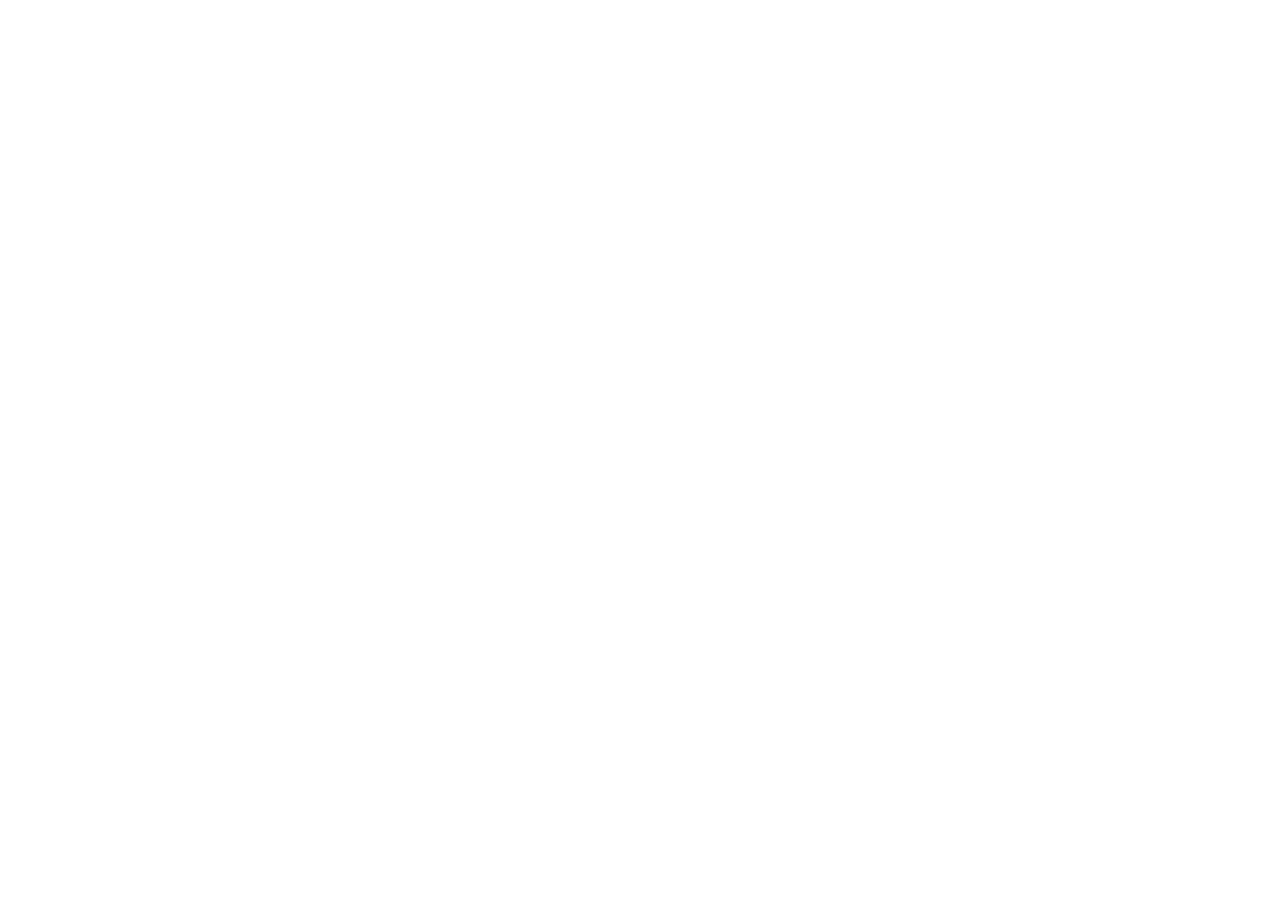
==== j-hope.html @ 71155b99 "06/12 12:53" ====
<!DOCTYPE html>
<html lang="es">
<head>
    <meta charset="UTF-8">
    <meta http-equiv="X-UA-Compatible" content="IE=edge">
    <meta name="viewport" content="width=device-width, initial-scale=1.0">
    <title>Document</title>
</head>
<body>
    
</body>
</html>
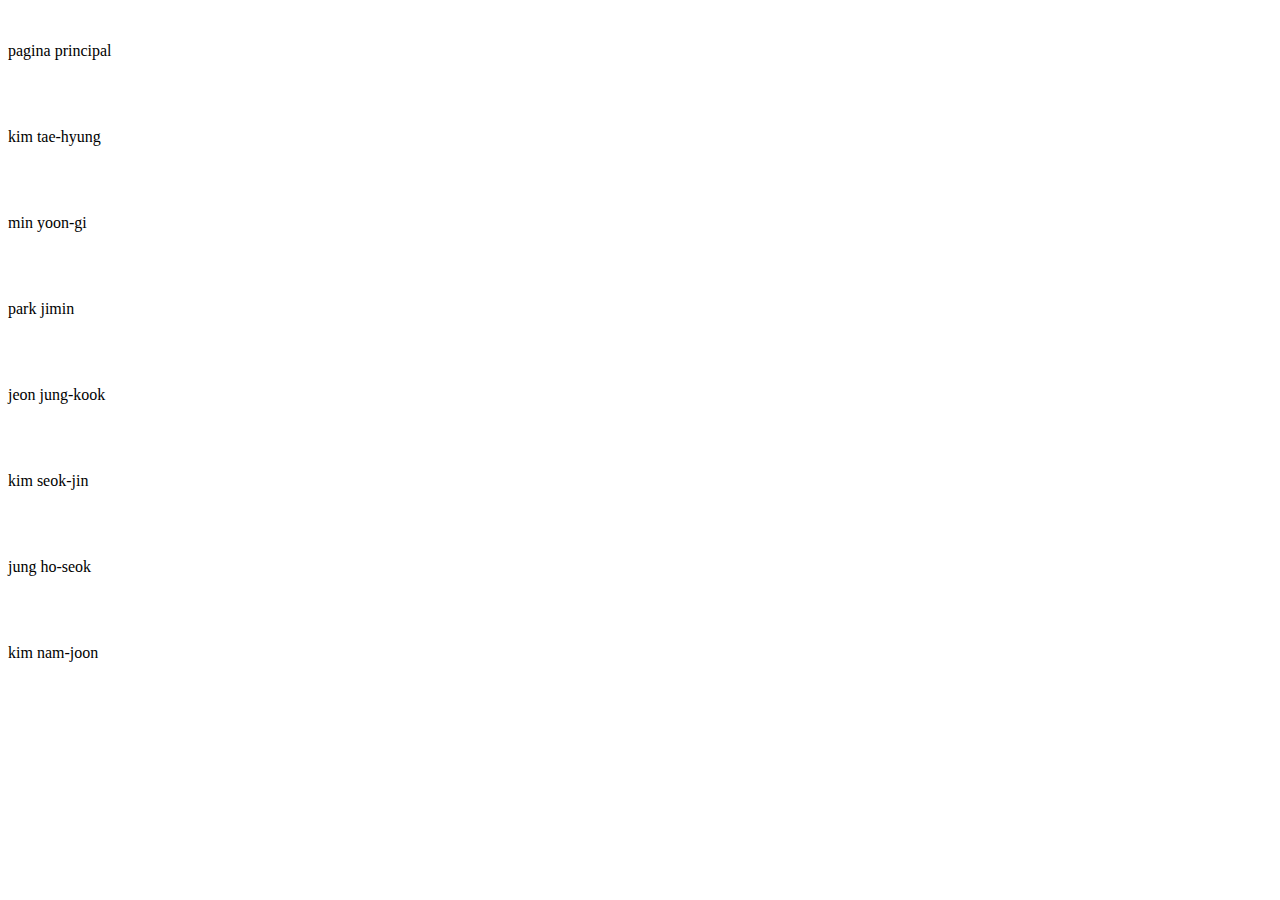
==== commit 90d02039: "14/12 10:26" ====
--- a/j-hope.html
+++ b/j-hope.html
@@ -7,6 +7,32 @@
     <title>Document</title>
 </head>
 <body>
+
+<nav class="navegador">
     
+ <a href="../thiagobts/index.html"><img class="imagen" src="../thiagobts/img/61O0X56+02L._SL1500_.jpg" alt=""></a>
+ <p>pagina principal</p>
+ <br>
+        <a href="tae-hyun.html"><img class="imagen" src="../thiagobts/img/descarga.jfif" alt=""></a>
+        <p>kim  tae-hyung</p>
+        <br>
+        <a href="../thiagobts/suga.html"><img class="imagen" src="../thiagobts/img/lockscreen yoongi.png" alt=""></a>
+        <p>min yoon-gi</p>
+        <br>
+        <a href="../thiagobts/jimin.html"><img class="imagen" src="../thiagobts/img/Jimin.jfif" alt=""></a>
+        <p>park jimin</p>
+        <br>
+        <a href="../thiagobts/jungkook.html"><img class="imagen" src="../thiagobts/img/Jungkook DNA Fansign.jfif" alt=""></a>
+        <p> jeon jung-kook</p>
+        <br>
+        <a href="../thiagobts/jin.html"><img class="imagen" src="../thiagobts/img/Jin.jfif" alt=""></a>
+        <p>kim seok-jin</p>
+        <br>
+        <a href="../thiagobts/j-hope.html"><img class="imagen" src="../thiagobts/img/ALL FOR BTS.jfif" alt=""></a>
+        <p>jung ho-seok</p>
+        <br>
+        <a href="../thiagobts/rm.html"><img class="imagen" src="../thiagobts/img/RM DNA Era BTs wallpaper.png" alt=""></a>    <p>kim nam-joon</p>
+        
+    </nav>
 </body>
 </html>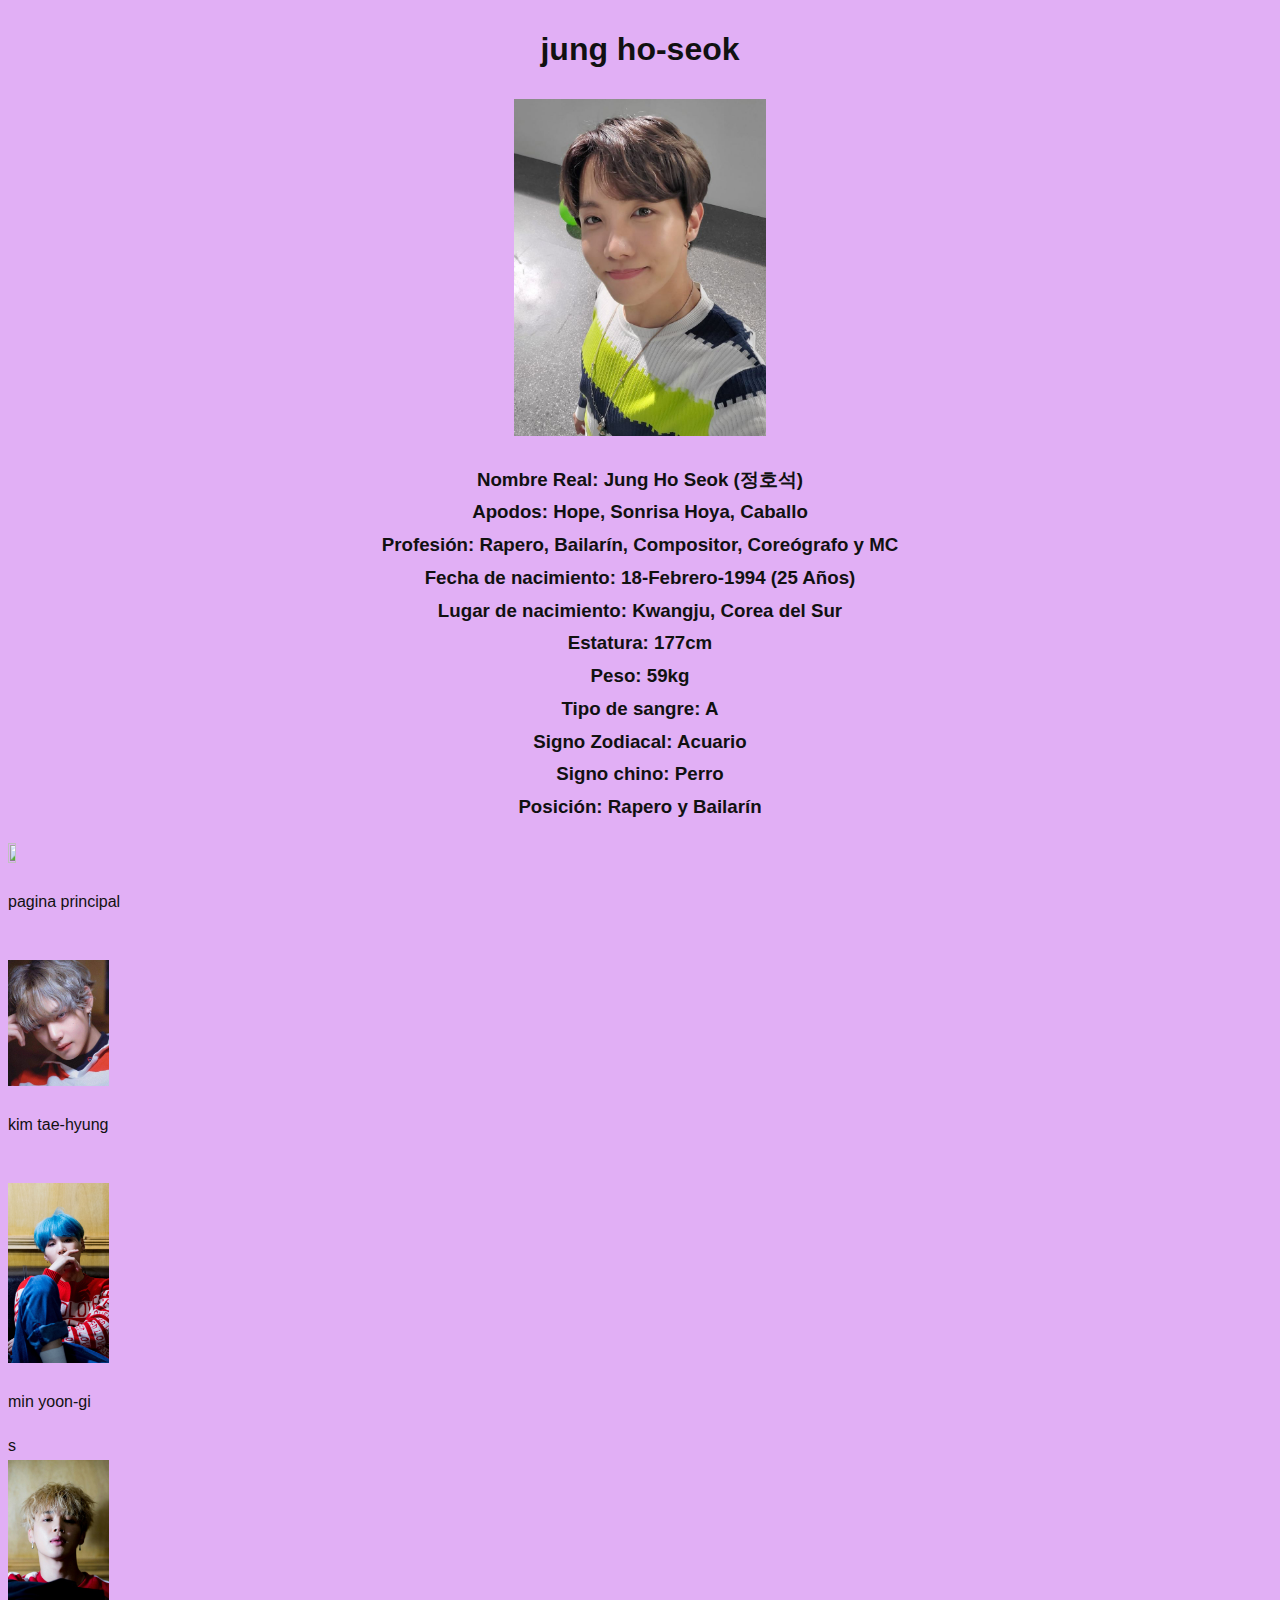
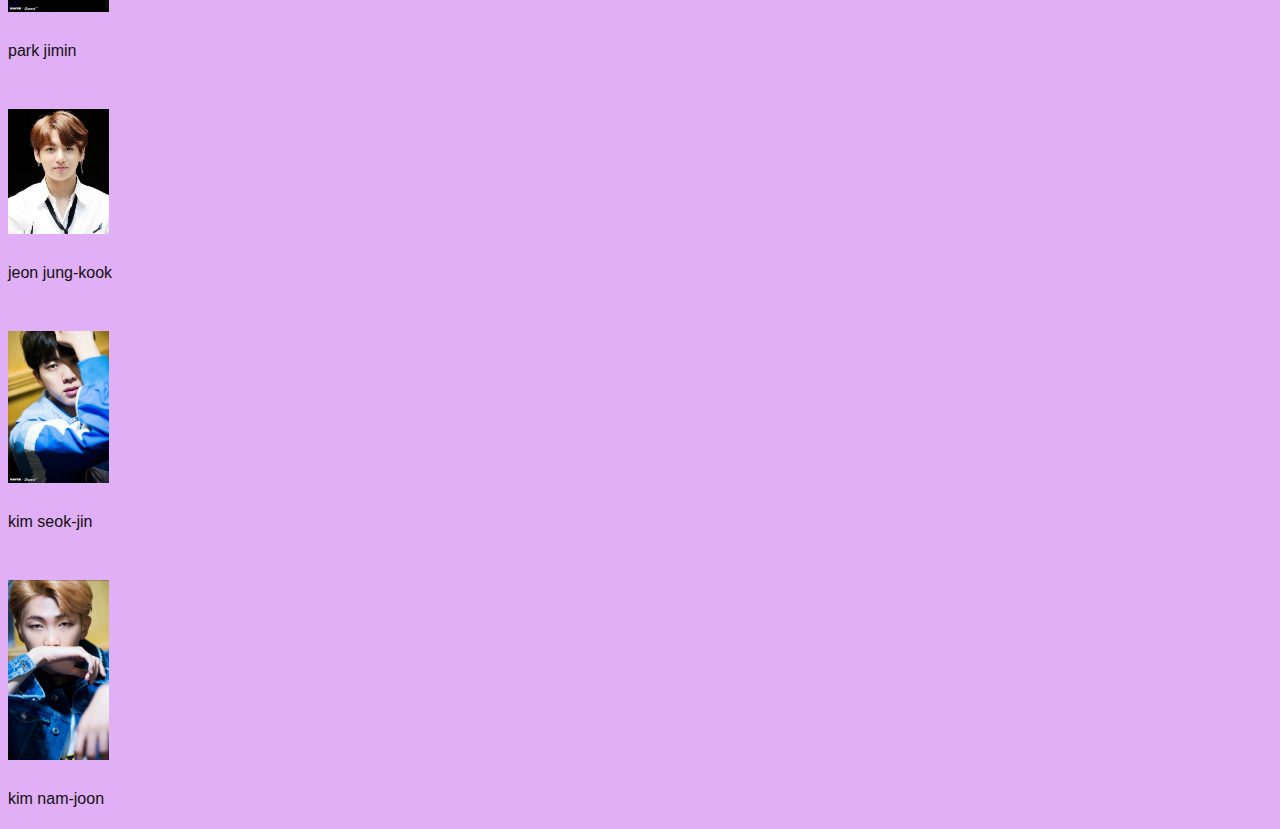
==== commit 918224aa: "14/12 11:56" ====
--- a/j-hope.html
+++ b/j-hope.html
@@ -4,35 +4,58 @@
     <meta charset="UTF-8">
     <meta http-equiv="X-UA-Compatible" content="IE=edge">
     <meta name="viewport" content="width=device-width, initial-scale=1.0">
-    <title>Document</title>
+    <title>bts - jung ho-seok</title>
+    <link rel="stylesheet" href="css/style.css">
 </head>
-<body>
+<body class="centrar">
+    <h1>jung ho-seok</h1>
 
+    <img class="image" src="img/f768x1-278979_279106_142.jpg" alt="">
+
+    <h3>
+        Nombre Real: Jung Ho Seok (정호석)
+        <br>
+Apodos: Hope, Sonrisa Hoya, Caballo
+<br>
+Profesión: Rapero, Bailarín, Compositor, Coreógrafo y MC
+<br>
+Fecha de nacimiento: 18-Febrero-1994 (25 Años)
+<br>
+Lugar de nacimiento: Kwangju, Corea del Sur
+<br>
+Estatura: 177cm
+<br>
+Peso: 59kg
+<br>
+Tipo de sangre: A
+<br>
+Signo Zodiacal: Acuario
+<br>
+Signo chino: Perro
+<br>
+Posición: Rapero y Bailarín
+    </h3>
 <nav class="navegador">
-    
- <a href="../thiagobts/index.html"><img class="imagen" src="../thiagobts/img/61O0X56+02L._SL1500_.jpg" alt=""></a>
- <p>pagina principal</p>
- <br>
-        <a href="tae-hyun.html"><img class="imagen" src="../thiagobts/img/descarga.jfif" alt=""></a>
-        <p>kim  tae-hyung</p>
-        <br>
-        <a href="../thiagobts/suga.html"><img class="imagen" src="../thiagobts/img/lockscreen yoongi.png" alt=""></a>
-        <p>min yoon-gi</p>
-        <br>
-        <a href="../thiagobts/jimin.html"><img class="imagen" src="../thiagobts/img/Jimin.jfif" alt=""></a>
-        <p>park jimin</p>
-        <br>
-        <a href="../thiagobts/jungkook.html"><img class="imagen" src="../thiagobts/img/Jungkook DNA Fansign.jfif" alt=""></a>
-        <p> jeon jung-kook</p>
-        <br>
-        <a href="../thiagobts/jin.html"><img class="imagen" src="../thiagobts/img/Jin.jfif" alt=""></a>
-        <p>kim seok-jin</p>
-        <br>
-        <a href="../thiagobts/j-hope.html"><img class="imagen" src="../thiagobts/img/ALL FOR BTS.jfif" alt=""></a>
-        <p>jung ho-seok</p>
-        <br>
-        <a href="../thiagobts/rm.html"><img class="imagen" src="../thiagobts/img/RM DNA Era BTs wallpaper.png" alt=""></a>    <p>kim nam-joon</p>
-        
+    <a href="index.html"><img class="imagen" src="../thiagobts/img/61O0X56+02L._SL1500_.jpg" alt=""></a>
+    <p>pagina principal</p>
+    <br>
+    <a href="tae-hyun.html"><img class="imagen" src="img/descarga.jfif" alt=""></a>
+    <p>kim  tae-hyung</p>
+    <br>
+    <a href="suga.html"><img class="imagen" src="img/lockscreen yoongi.png" alt=""></a>
+    <p>min yoon-gi</p>s
+    <br>
+    <a href="jimin.html"><img class="imagen" src="img/Jimin.jfif" alt=""></a>
+    <p>park jimin</p>
+    <br>
+    <a href="jungkook.html"><img class="imagen" src="img/Jungkook DNA Fansign.jfif" alt=""></a>
+    <p> jeon jung-kook</p>
+    <br>
+    <a href="jin.html"><img class="imagen" src="img/Jin.jfif" alt=""></a>
+    <p>kim seok-jin</p>
+    <br>
+    <a href="rm.html"><img class="imagen" src="img/RM DNA Era BTs wallpaper.png" alt=""></a>
+    <p>kim nam-joon</p>
     </nav>
 </body>
 </html>--- a/css/style.css
+++ b/css/style.css
@@ -0,0 +1,88 @@
+.centrar{
+    text-align: center;
+    background-color: rgb(225, 175, 245);
+   
+}
+.imagen{
+    width: 8%;
+    height: 8%;
+}
+
+.image{
+    width: 20%;
+    height: 20%;
+}
+.navegador{
+    text-align: start;
+}
+font-size: 0;
+    margin-left: -6px;
+    margin-right: -6px;
+}
+div {
+    margin: 0;
+    padding: 0;
+    border: 0;
+    font-size: 100%;
+    font: inherit;
+    vertical-align: baseline;
+}
+*, :after, :before {
+    -webkit-box-sizing: inherit;
+    box-sizing: inherit;
+}
+user agent stylesheet
+div {
+    display: block;
+}
+.naf6b [class*=ncss-col-] {
+    font-size: 14px;
+    line-height: 1.714285714285714;
+}
+[class*=ncss-col-] {
+    position: relative;
+    min-height: 1px;
+    display: none;
+    font-size: 16px;
+    line-height: 1.75;
+    padding-left: 6px;
+    padding-right: 6px;
+}
+body {
+    font-size: inherit;
+    line-height: inherit;
+    font-family: "Helvetica Neue",Helvetica,Arial,sans-serif;
+    color: #111;
+    background-color: #fff;
+}
+body, html {
+    -webkit-font-smoothing: antialiased;
+    -moz-osx-font-smoothing: grayscale;
+}
+html {
+    font-size: 16px;
+    line-height: 1.75;
+    -webkit-text-size-adjust: none;
+}
+html {
+    -webkit-text-size-adjust: 100%;
+}
+.ncss-row:after, .ncss-row:before {
+    content: "";
+    display: table;
+}
+*, :after, :before {
+    -webkit-box-sizing: inherit;
+    box-sizing: inherit;
+}
+.ncss-row:after {
+    clear: both;
+}
+.ncss-row:after, .ncss-row:before {
+    content: "";
+    display: table;
+}
+*, :after, :before {
+    -webkit-box-sizing: inherit;
+    box-sizing: inherit;
+}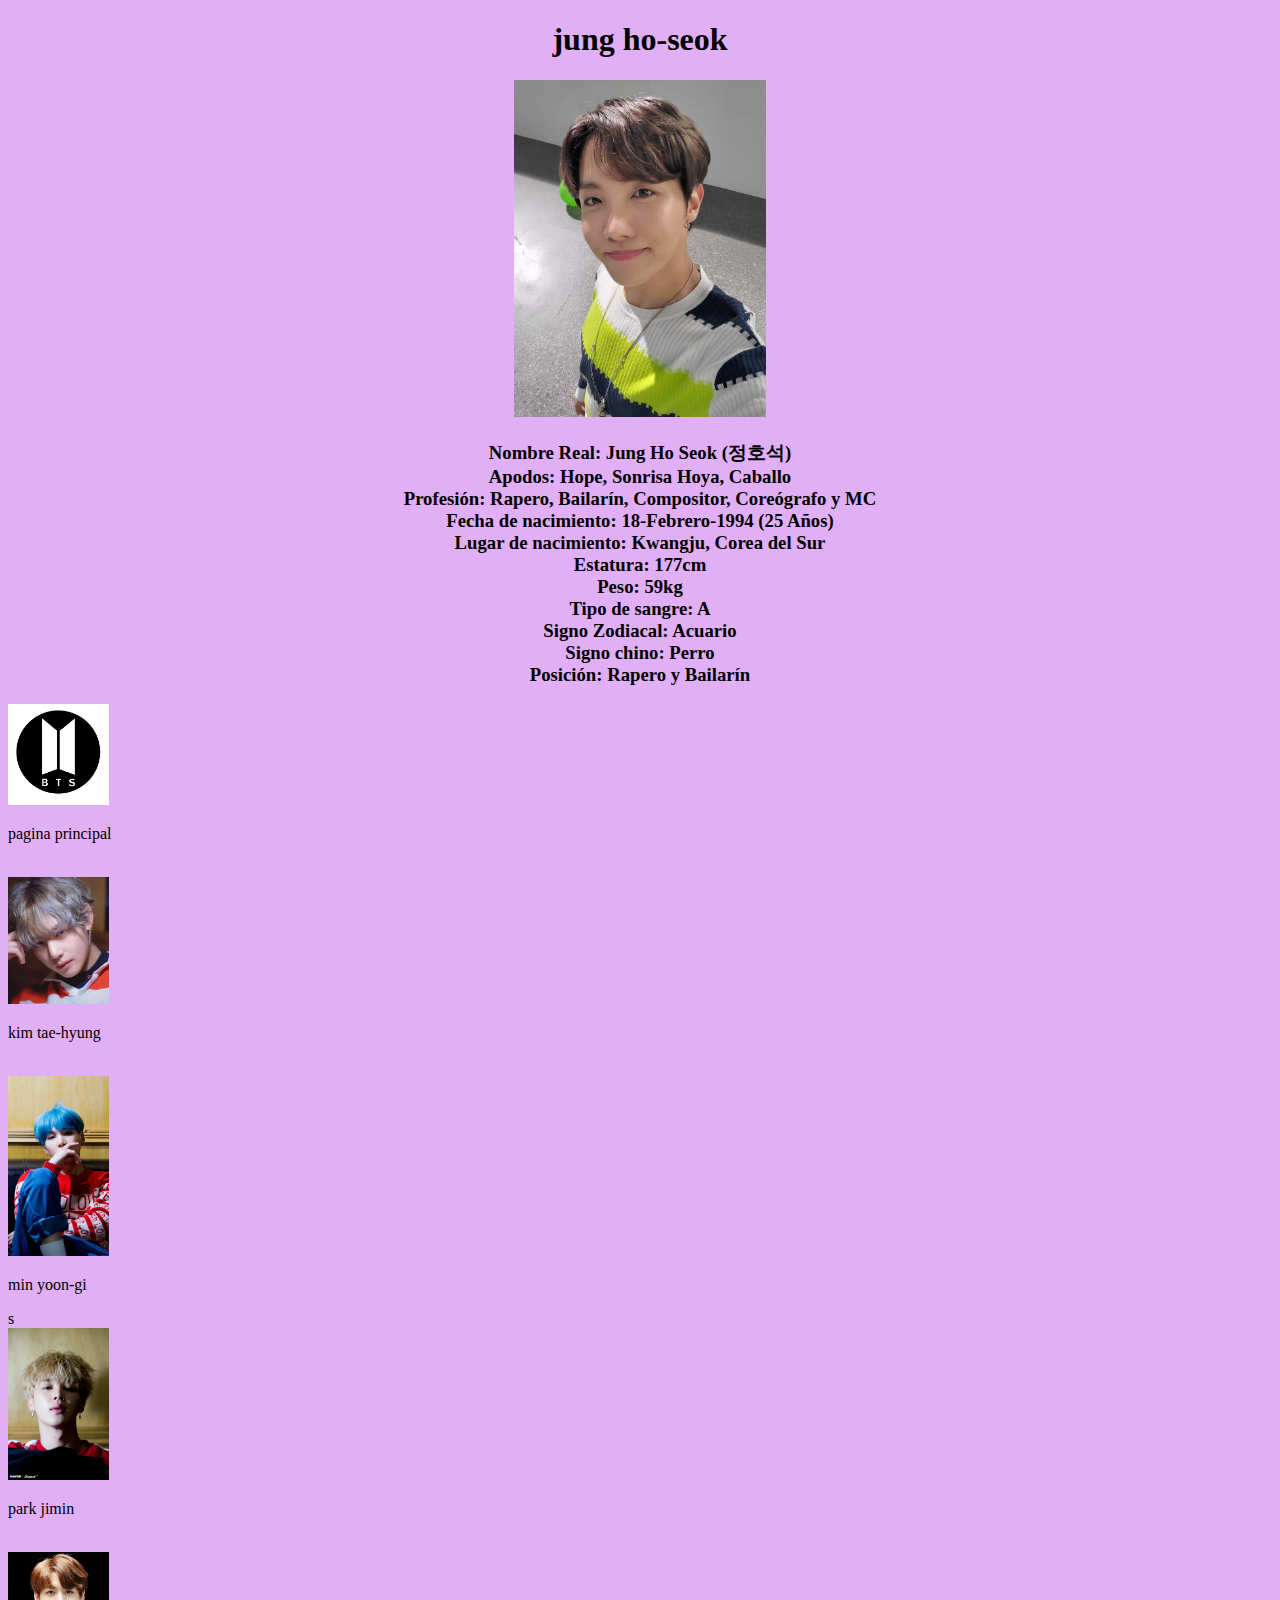
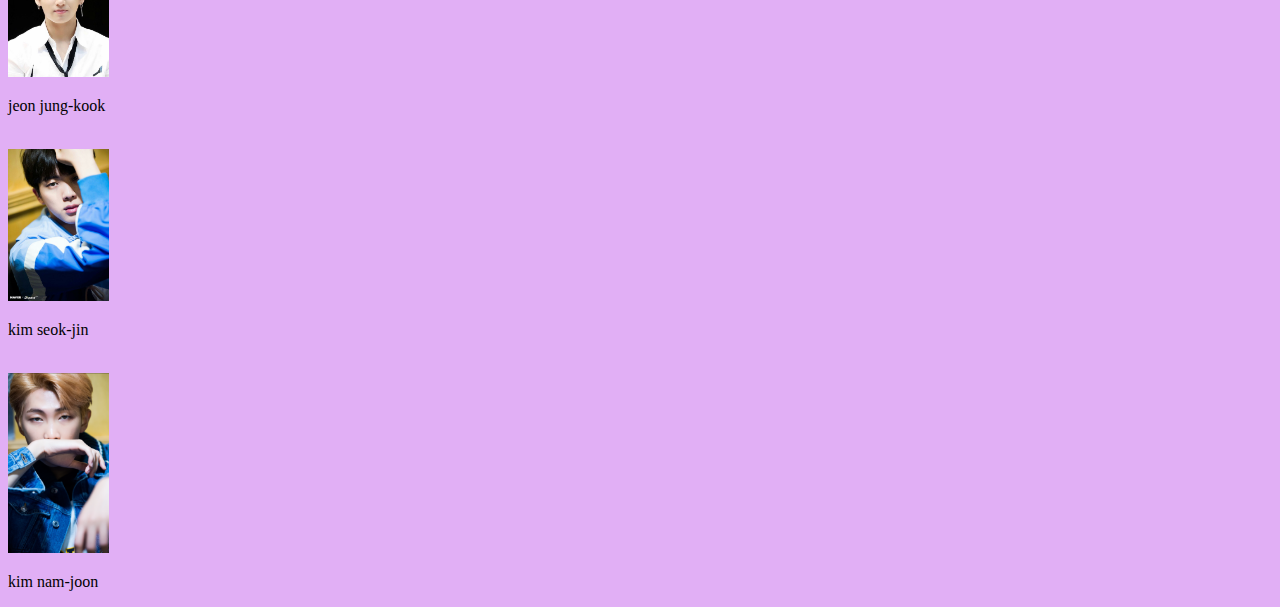
==== commit 80ca5f43: "14/12 14:24" ====
--- a/j-hope.html
+++ b/j-hope.html
@@ -36,7 +36,7 @@
 Posición: Rapero y Bailarín
     </h3>
 <nav class="navegador">
-    <a href="index.html"><img class="imagen" src="../thiagobts/img/61O0X56+02L._SL1500_.jpg" alt=""></a>
+    <a href="index.html"><img class="imagen" src="img/61O0X56+02L._SL1500_.jpg" alt=""></a>
     <p>pagina principal</p>
     <br>
     <a href="tae-hyun.html"><img class="imagen" src="img/descarga.jfif" alt=""></a>
--- a/css/style.css
+++ b/css/style.css
@@ -15,74 +15,3 @@
 .navegador{
     text-align: start;
 }
-font-size: 0;
-    margin-left: -6px;
-    margin-right: -6px;
-}
-div {
-    margin: 0;
-    padding: 0;
-    border: 0;
-    font-size: 100%;
-    font: inherit;
-    vertical-align: baseline;
-}
-*, :after, :before {
-    -webkit-box-sizing: inherit;
-    box-sizing: inherit;
-}
-user agent stylesheet
-div {
-    display: block;
-}
-.naf6b [class*=ncss-col-] {
-    font-size: 14px;
-    line-height: 1.714285714285714;
-}
-[class*=ncss-col-] {
-    position: relative;
-    min-height: 1px;
-    display: none;
-    font-size: 16px;
-    line-height: 1.75;
-    padding-left: 6px;
-    padding-right: 6px;
-}
-body {
-    font-size: inherit;
-    line-height: inherit;
-    font-family: "Helvetica Neue",Helvetica,Arial,sans-serif;
-    color: #111;
-    background-color: #fff;
-}
-body, html {
-    -webkit-font-smoothing: antialiased;
-    -moz-osx-font-smoothing: grayscale;
-}
-html {
-    font-size: 16px;
-    line-height: 1.75;
-    -webkit-text-size-adjust: none;
-}
-html {
-    -webkit-text-size-adjust: 100%;
-}
-.ncss-row:after, .ncss-row:before {
-    content: "";
-    display: table;
-}
-*, :after, :before {
-    -webkit-box-sizing: inherit;
-    box-sizing: inherit;
-}
-.ncss-row:after {
-    clear: both;
-}
-.ncss-row:after, .ncss-row:before {
-    content: "";
-    display: table;
-}
-*, :after, :before {
-    -webkit-box-sizing: inherit;
-    box-sizing: inherit;
-}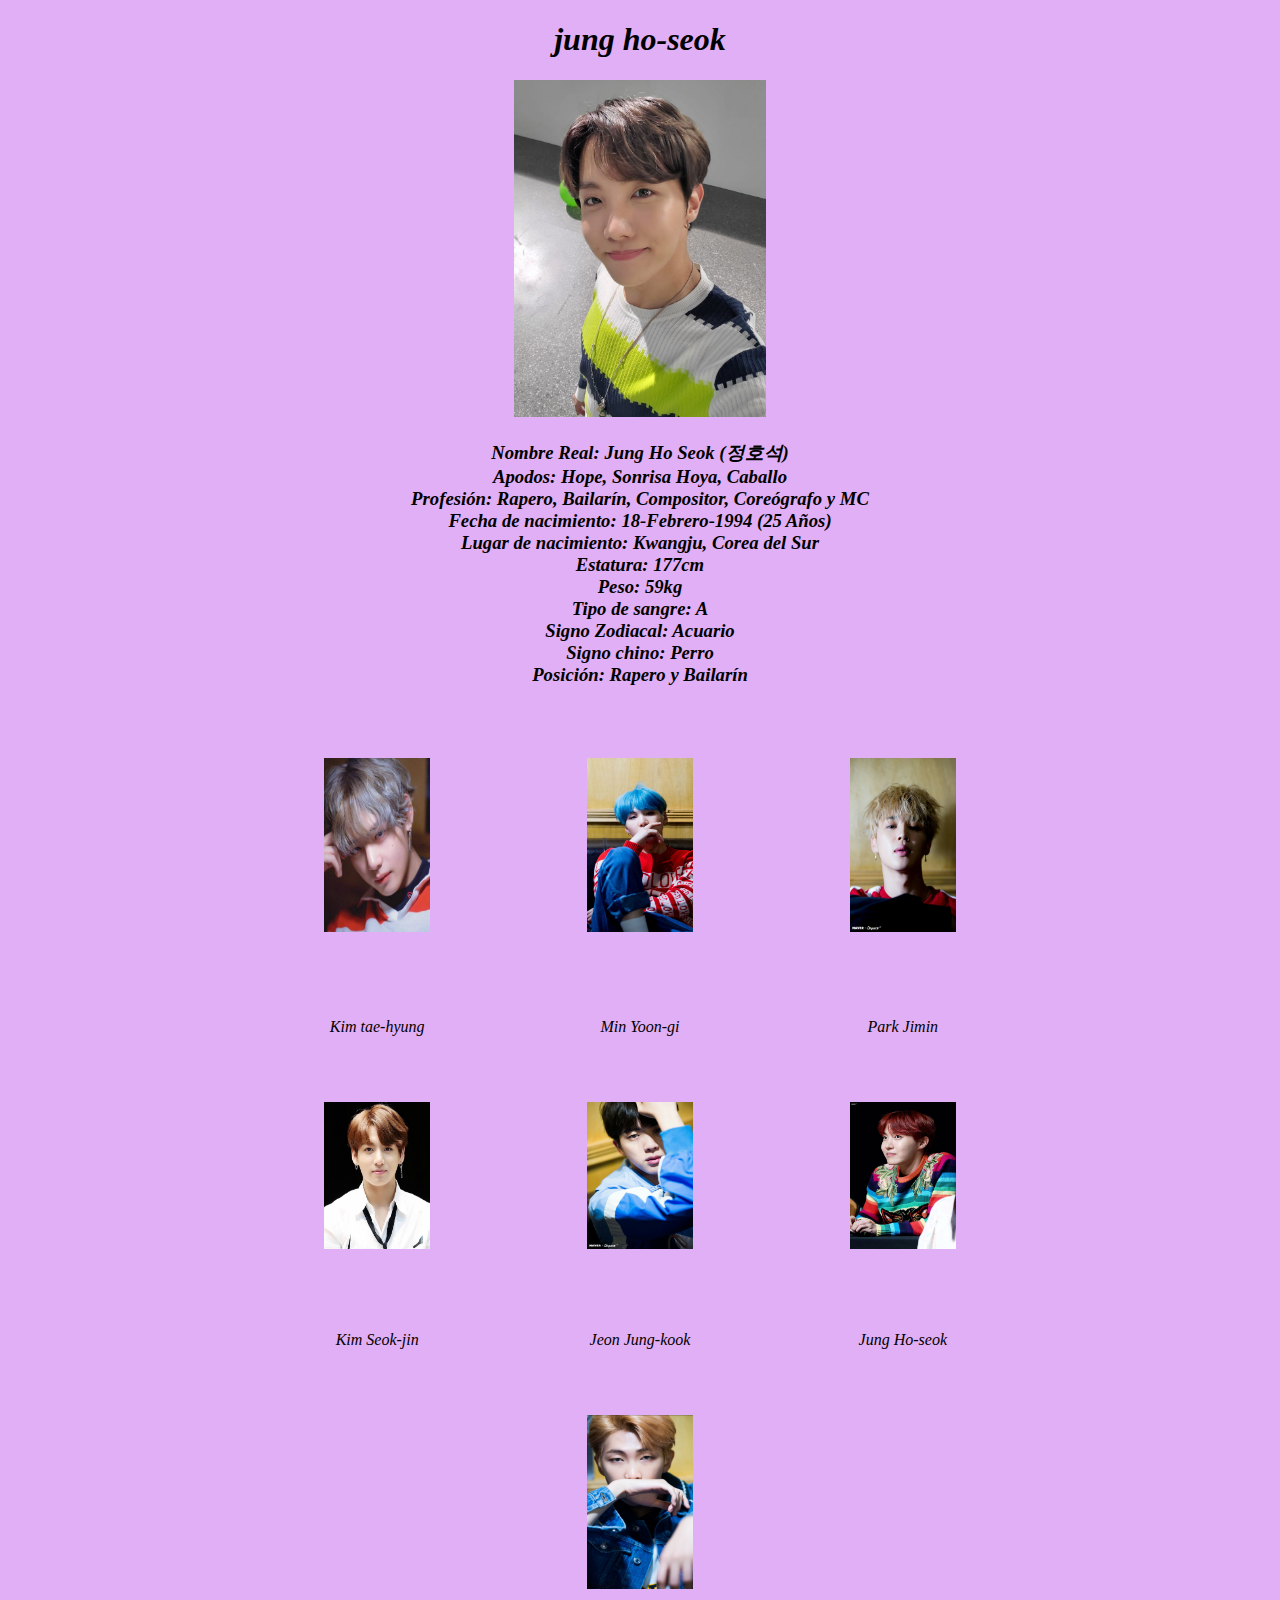
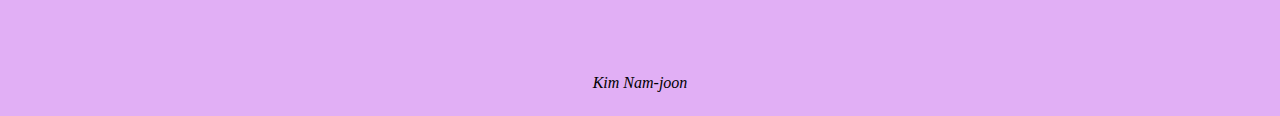
==== commit 8cb77954: "Update j-hope.html" ====
--- a/j-hope.html
+++ b/j-hope.html
@@ -35,27 +35,51 @@
 <br>
 Posición: Rapero y Bailarín
     </h3>
-<nav class="navegador">
-    <a href="index.html"><img class="imagen" src="img/61O0X56+02L._SL1500_.jpg" alt=""></a>
-    <p>pagina principal</p>
+<br>
+<br>
+<br>
+<div class="cabecera">
+
     <br>
     <a href="tae-hyun.html"><img class="imagen" src="img/descarga.jfif" alt=""></a>
-    <p>kim  tae-hyung</p>
+    <a href="suga.html"><img class="imagen" src="img/lockscreen yoongi.png" alt=""></a>
+    <a href="jimin.html"><img class="imagen" src="img/Jimin.jfif" alt=""></a>
     <br>
-    <a href="suga.html"><img class="imagen" src="img/lockscreen yoongi.png" alt=""></a>
-    <p>min yoon-gi</p>s
+
+  
+    <p> </p>
+    <p>Kim  tae-hyung</p>
+    <p>Min Yoon-gi</p>
+    <p>Park Jimin</p>
     <br>
-    <a href="jimin.html"><img class="imagen" src="img/Jimin.jfif" alt=""></a>
-    <p>park jimin</p>
+
+    <p> </p>
+    <a href="jungkook.html"><img class="imagen" src="img/Jungkook DNA Fansign.jfif" alt=""></a>
+    <a href="jin.html"><img class="imagen" src="img/Jin.jfif" alt=""></a>
+    <a href="j-hope.html"><img class="imagen" src="img/ALL FOR BTS.jfif" alt=""></a>
     <br>
-    <a href="jungkook.html"><img class="imagen" src="img/Jungkook DNA Fansign.jfif" alt=""></a>
-    <p> jeon jung-kook</p>
+
+    <p> </p>
+    <p>Kim Seok-jin</p>
+    <p> Jeon Jung-kook</p>
+    <p>Jung Ho-seok</p>
     <br>
-    <a href="jin.html"><img class="imagen" src="img/Jin.jfif" alt=""></a>
-    <p>kim seok-jin</p>
+    
+    
+    <p> </p>
     <br>
     <a href="rm.html"><img class="imagen" src="img/RM DNA Era BTs wallpaper.png" alt=""></a>
-    <p>kim nam-joon</p>
-    </nav>
+    <br>
+    <br>
+
+    <p> </p>
+    <p> </p>
+    <br>
+    <p>Kim Nam-joon</p>
+    <br>
+    
+    
+    </div>
+
 </body>
 </html>--- a/css/style.css
+++ b/css/style.css
@@ -1,11 +1,11 @@
 .centrar{
     text-align: center;
     background-color: rgb(225, 175, 245);
-   
+    font-style: oblique;
 }
 .imagen{
-    width: 8%;
-    height: 8%;
+    width: 50%;
+    height: 90%;
 }
 
 .image{
@@ -15,3 +15,20 @@
 .navegador{
     text-align: start;
 }
+.p{
+    font: size -100%;
+    font-style: normal;
+}
+.cabecera{
+    display: grid;
+    grid-template-columns: repeat(5, 1fr);
+    grid-gap: 50px;
+    padding: 45xp 320xp;
+}
+footer {
+
+    background-color: black;
+    padding-bottom: 200px;
+    padding-left: 500px;
+    padding-right: 1200px;
+}